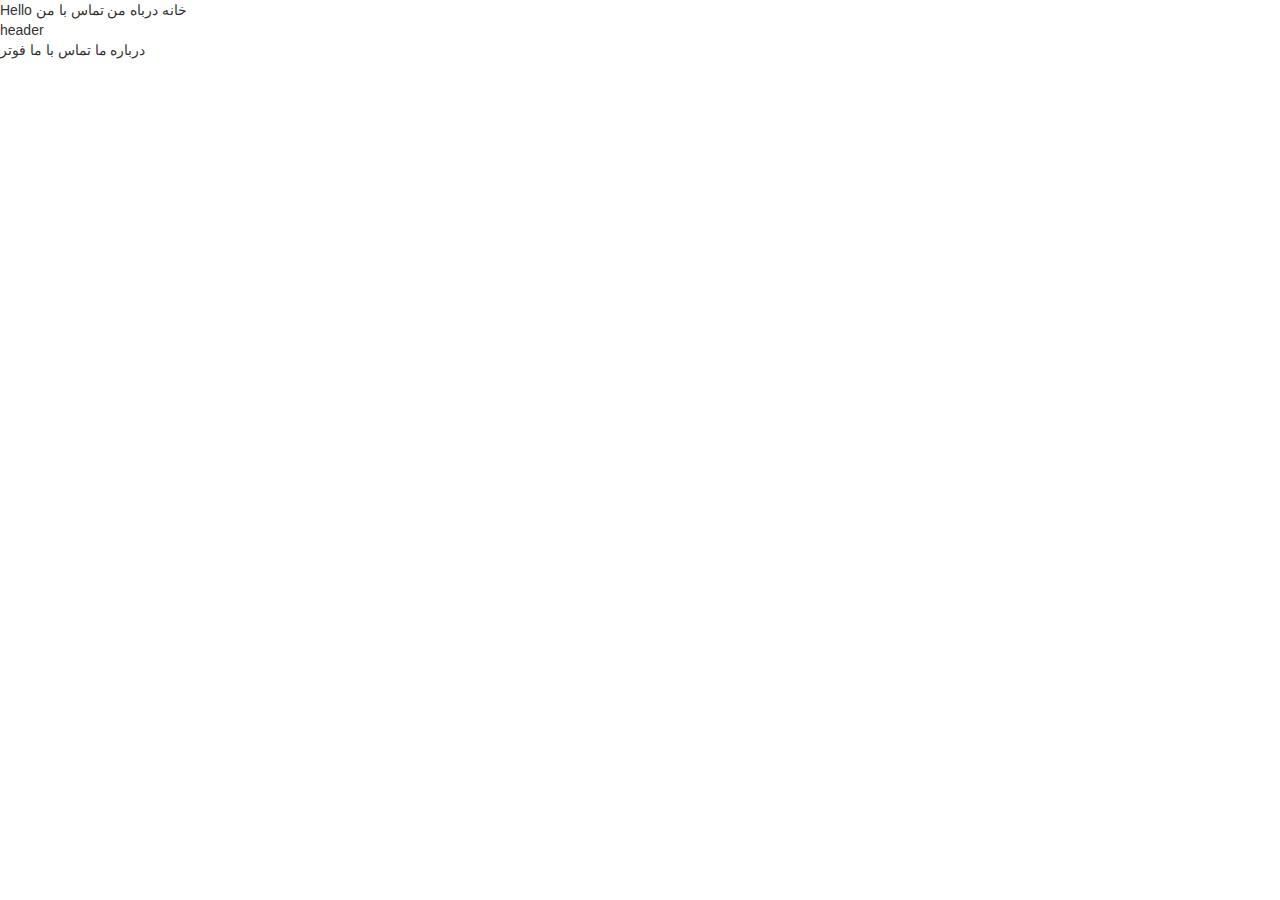
==== index.html @ d54f8e28 "initial commit" ====
<html lang="en">
<head>
    <meta charset="UTF-8">
    <meta name="viewport" content="width=device-width, initial-scale=1.0">
    <meta http-equiv="X-UA-Compatible" content="ie=edge">
    <title>Document</title>
    <link href="Styles/bootstap/bootstrap.min.css" rel="stylesheet" />
    <link href="Styles/site.css"  rel="stylesheet" />
    <script src="Scripts/angular/angular.js" ></script>
    <script src="Scripts/angular/angular-route.js" ></script>
    <script src="Modules/app.js" ></script>
    <script src="Modules/MainLayout/Components/Layouts/Container/mainLayout.component.js"></script>
    <script src="Modules/MainLayout/Components/Layouts/Menu/menuLayout.component.js"></script>
    <script src="Modules/MainLayout/Components/Layouts/Content/contentLayout.component.js"></script>
    <script src="Modules/MainLayout/Components/Layouts/Footer/footerLayout.component.js"></script>
    <script src="Modules/About/about.component.js"></script>
    <script src="Modules/Contact/contact.component.js"></script>
    <script src="Modules/Header/header.component.js"></script>
</head>
<body ng-app="mainApp" ng-controller="mainAppController">
    Hello
    <main-layout></main-layout>
</body>
</html>
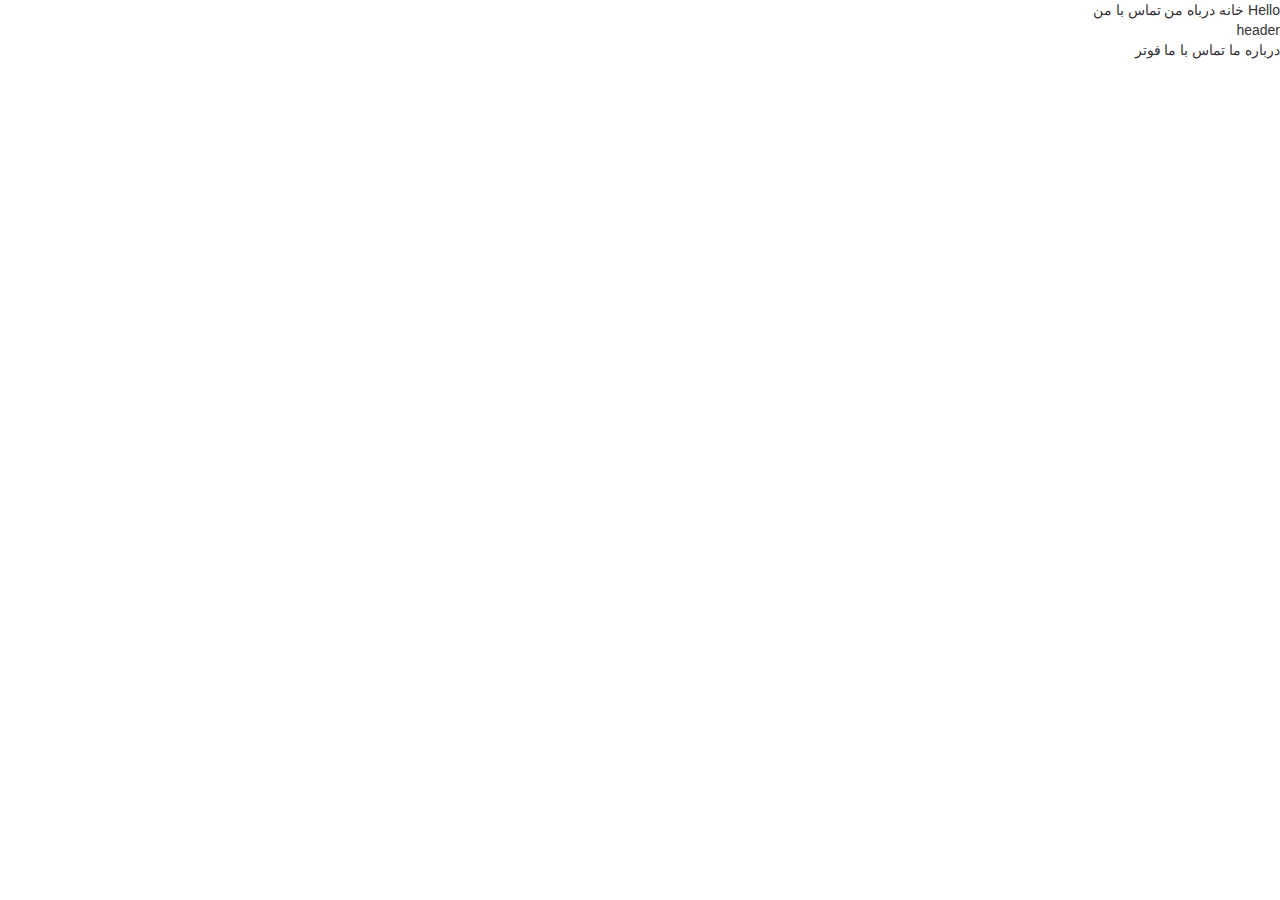
==== commit a8d2aa24: "remove alert and rtl bootstrap" ====
--- a/index.html
+++ b/index.html
@@ -4,7 +4,7 @@
     <meta name="viewport" content="width=device-width, initial-scale=1.0">
     <meta http-equiv="X-UA-Compatible" content="ie=edge">
     <title>Document</title>
-    <link href="Styles/bootstap/bootstrap.min.css" rel="stylesheet" />
+    <link href="Styles/bootstap/bootstrap-rtl.css" rel="stylesheet" />
     <link href="Styles/site.css"  rel="stylesheet" />
     <script src="Scripts/angular/angular.js" ></script>
     <script src="Scripts/angular/angular-route.js" ></script>
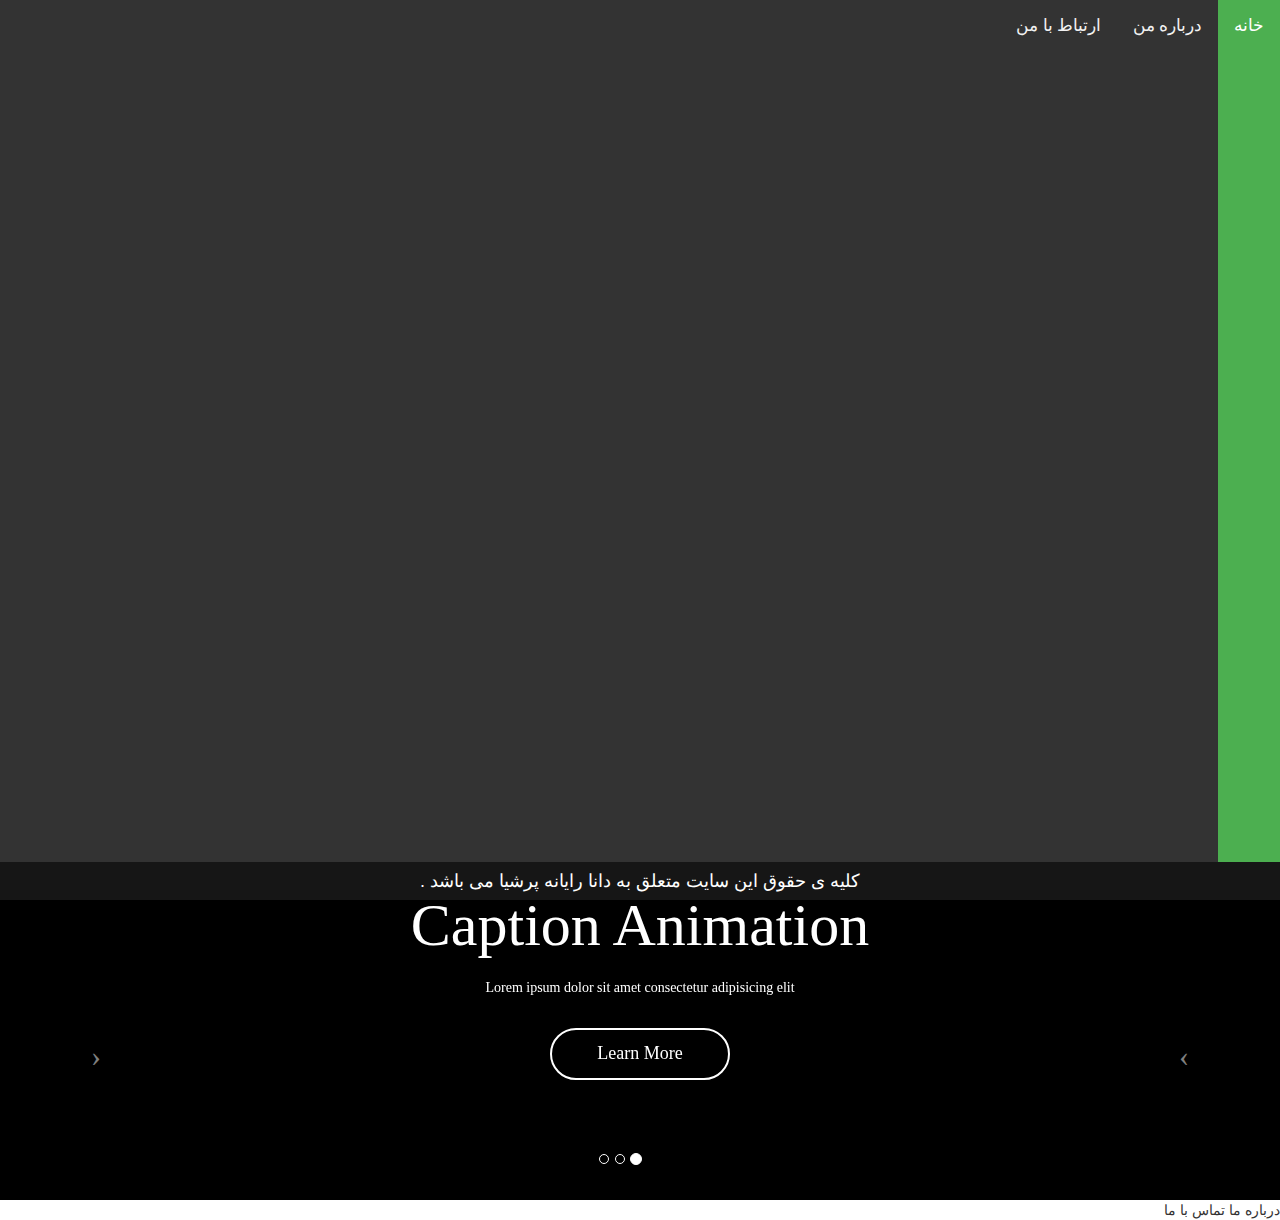
==== commit 65a14ebe: "initial menu" ====
--- a/index.html
+++ b/index.html
@@ -18,7 +18,7 @@
     <script src="Modules/Header/header.component.js"></script>
 </head>
 <body ng-app="mainApp" ng-controller="mainAppController">
-    Hello
+
     <main-layout></main-layout>
 </body>
 </html>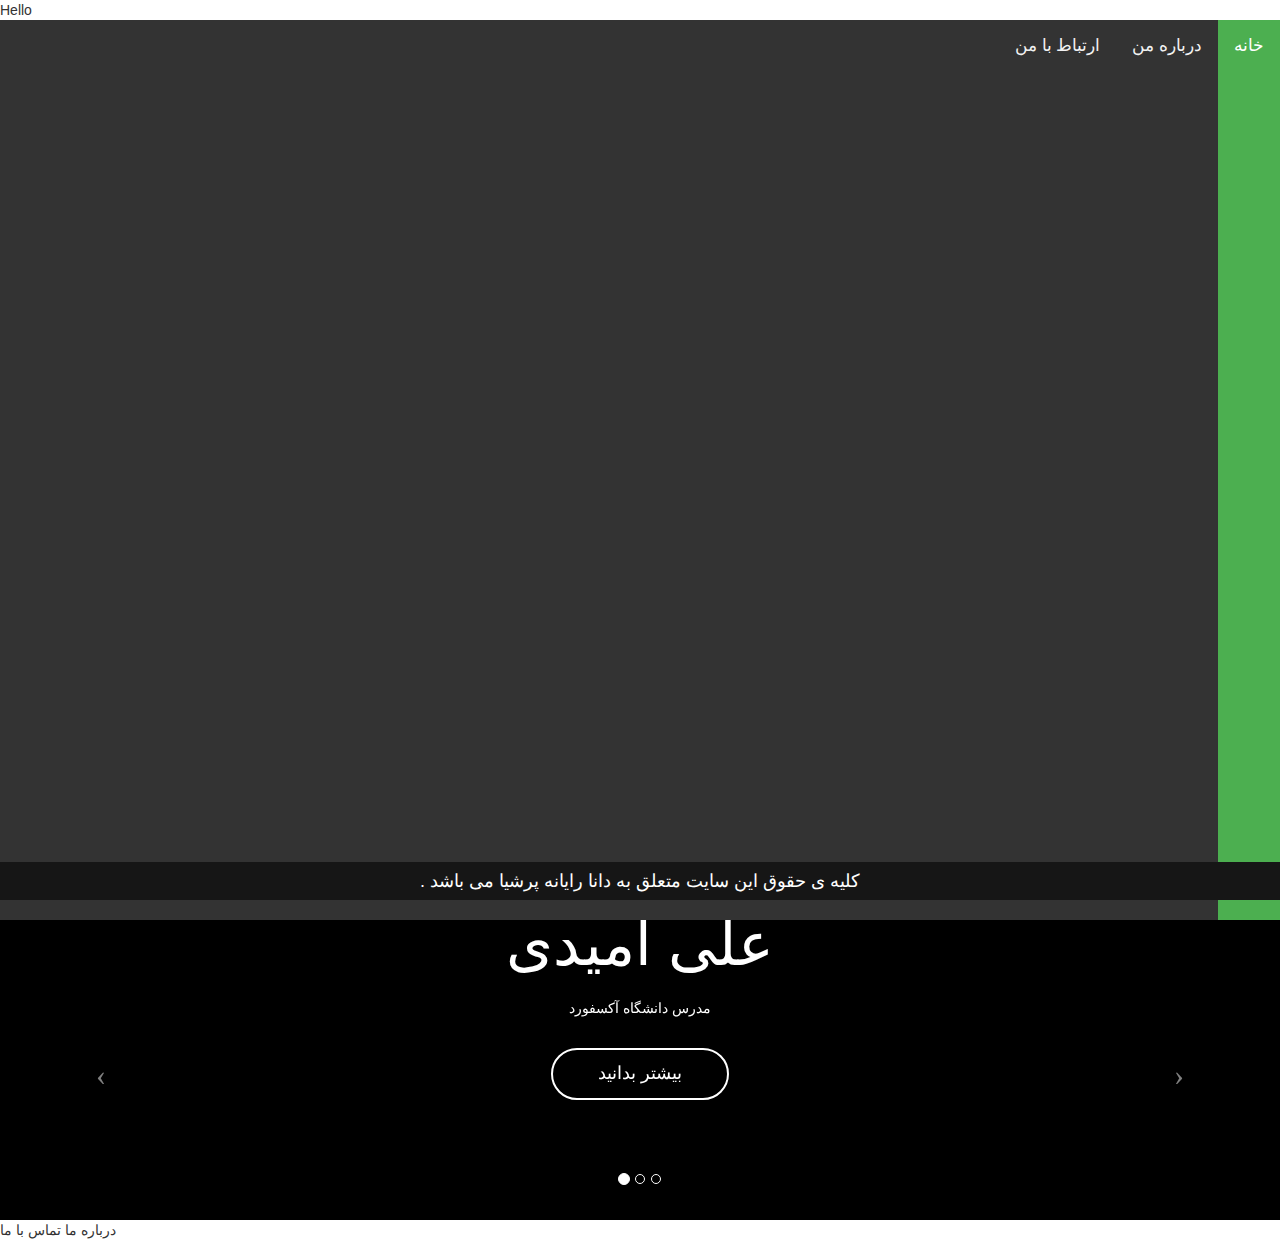
==== commit f3333d58: "change header and add boot.js" ====
--- a/index.html
+++ b/index.html
@@ -4,10 +4,13 @@
     <meta name="viewport" content="width=device-width, initial-scale=1.0">
     <meta http-equiv="X-UA-Compatible" content="ie=edge">
     <title>Document</title>
-    <link href="Styles/bootstap/bootstrap-rtl.css" rel="stylesheet" />
+    <link href="Styles/bootstap/bootstrap.min.css" rel="stylesheet" />
     <link href="Styles/site.css"  rel="stylesheet" />
     <script src="Scripts/angular/angular.js" ></script>
+      <script src="Scripts/jquery.js" ></script>
     <script src="Scripts/angular/angular-route.js" ></script>
+    <script src="Styles/bootstap/bootstrap.js" ></script>
+    
     <script src="Modules/app.js" ></script>
     <script src="Modules/MainLayout/Components/Layouts/Container/mainLayout.component.js"></script>
     <script src="Modules/MainLayout/Components/Layouts/Menu/menuLayout.component.js"></script>
@@ -18,7 +21,7 @@
     <script src="Modules/Header/header.component.js"></script>
 </head>
 <body ng-app="mainApp" ng-controller="mainAppController">
-
+    Hello
     <main-layout></main-layout>
 </body>
 </html>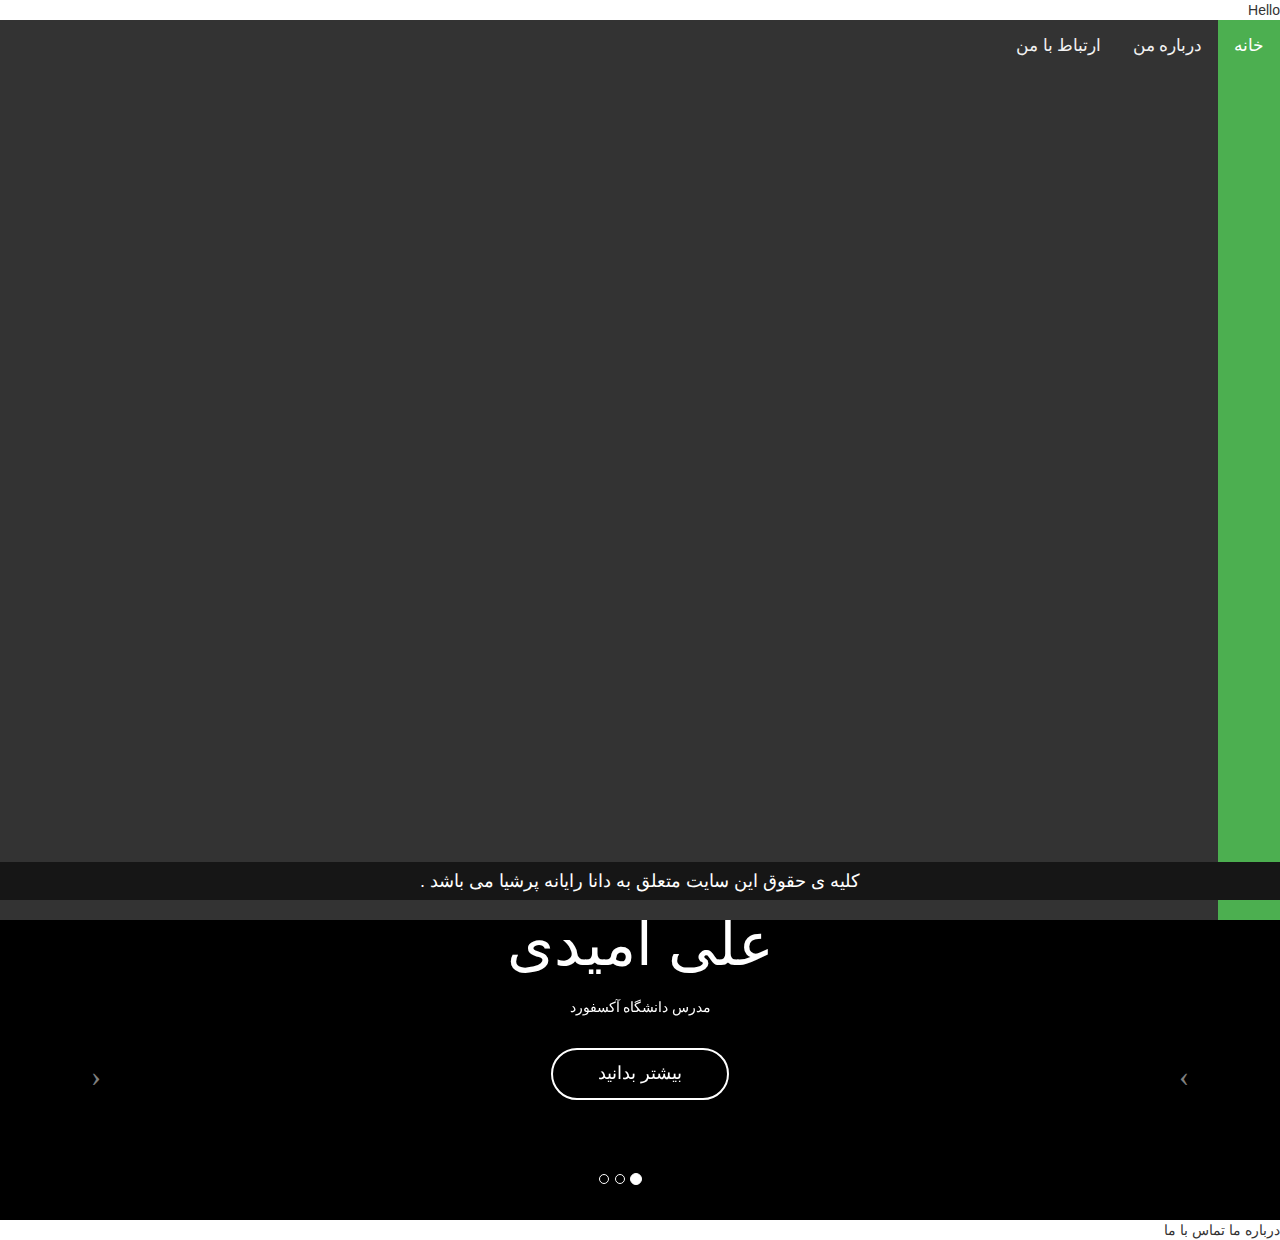
==== commit 2f7a61ef: "Merge branch 'saeidi-master'" ====
--- a/index.html
+++ b/index.html
@@ -4,7 +4,7 @@
     <meta name="viewport" content="width=device-width, initial-scale=1.0">
     <meta http-equiv="X-UA-Compatible" content="ie=edge">
     <title>Document</title>
-    <link href="Styles/bootstap/bootstrap.min.css" rel="stylesheet" />
+    <link href="Styles/bootstap/bootstrap-rtl.css" rel="stylesheet" />
     <link href="Styles/site.css"  rel="stylesheet" />
     <script src="Scripts/angular/angular.js" ></script>
       <script src="Scripts/jquery.js" ></script>
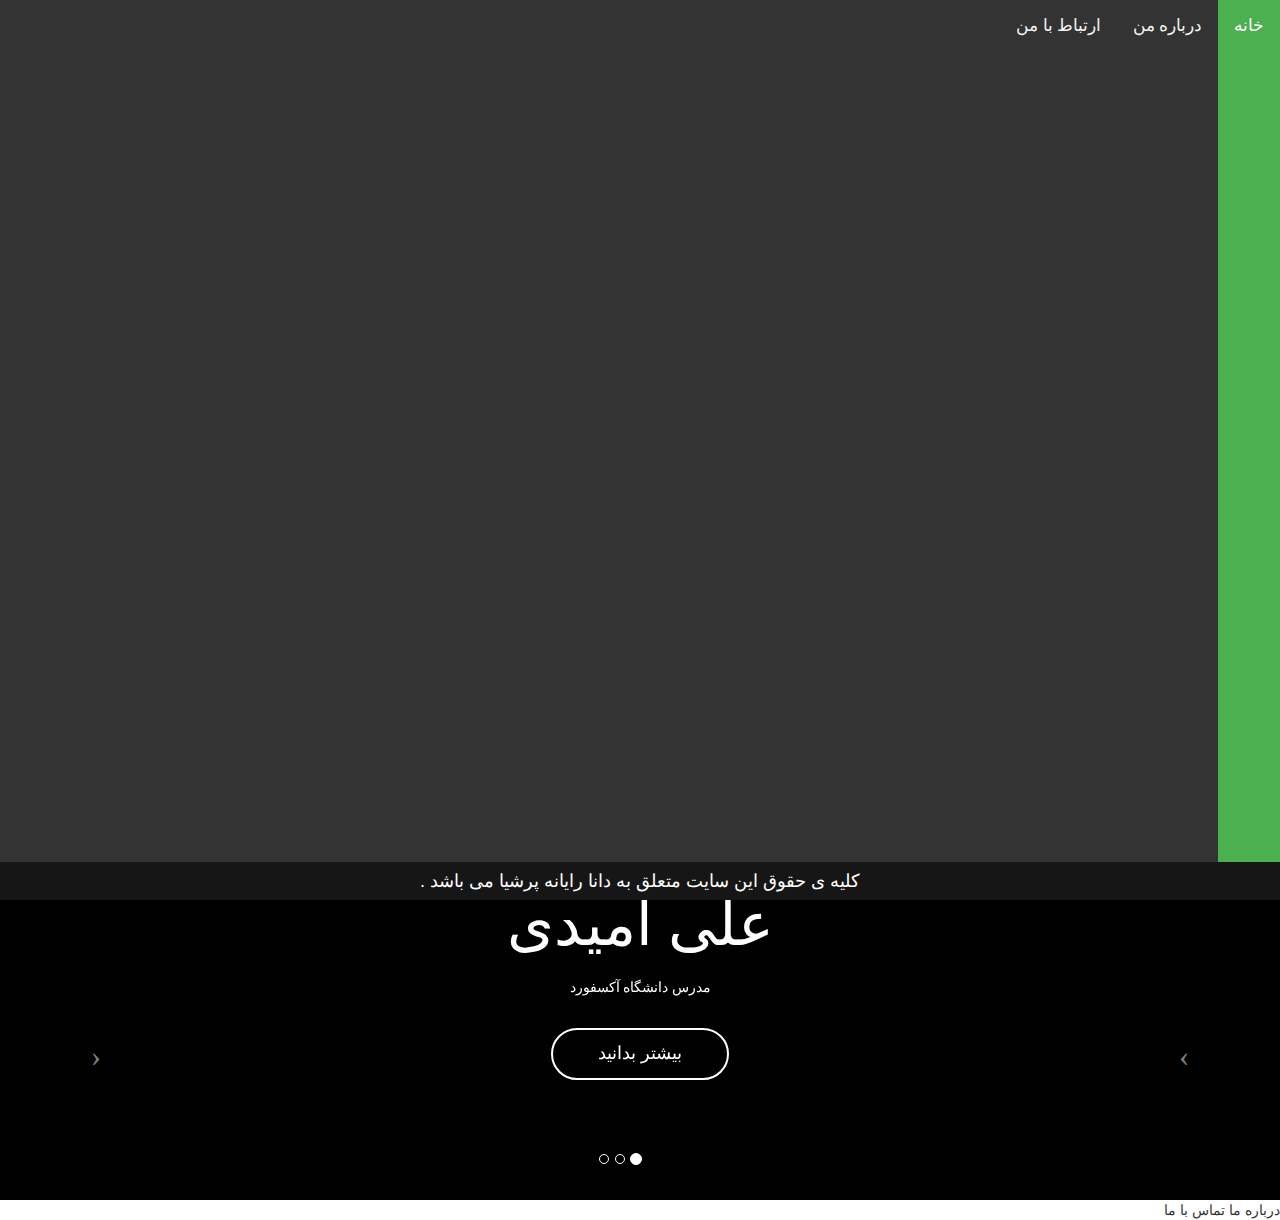
==== commit 6c0bab4e: "Merge branch 'saboktakin-master' of https://github.com/drp-programming-team/personal-page-git" ====
--- a/index.html
+++ b/index.html
@@ -21,7 +21,7 @@
     <script src="Modules/Header/header.component.js"></script>
 </head>
 <body ng-app="mainApp" ng-controller="mainAppController">
-    Hello
+
     <main-layout></main-layout>
 </body>
 </html>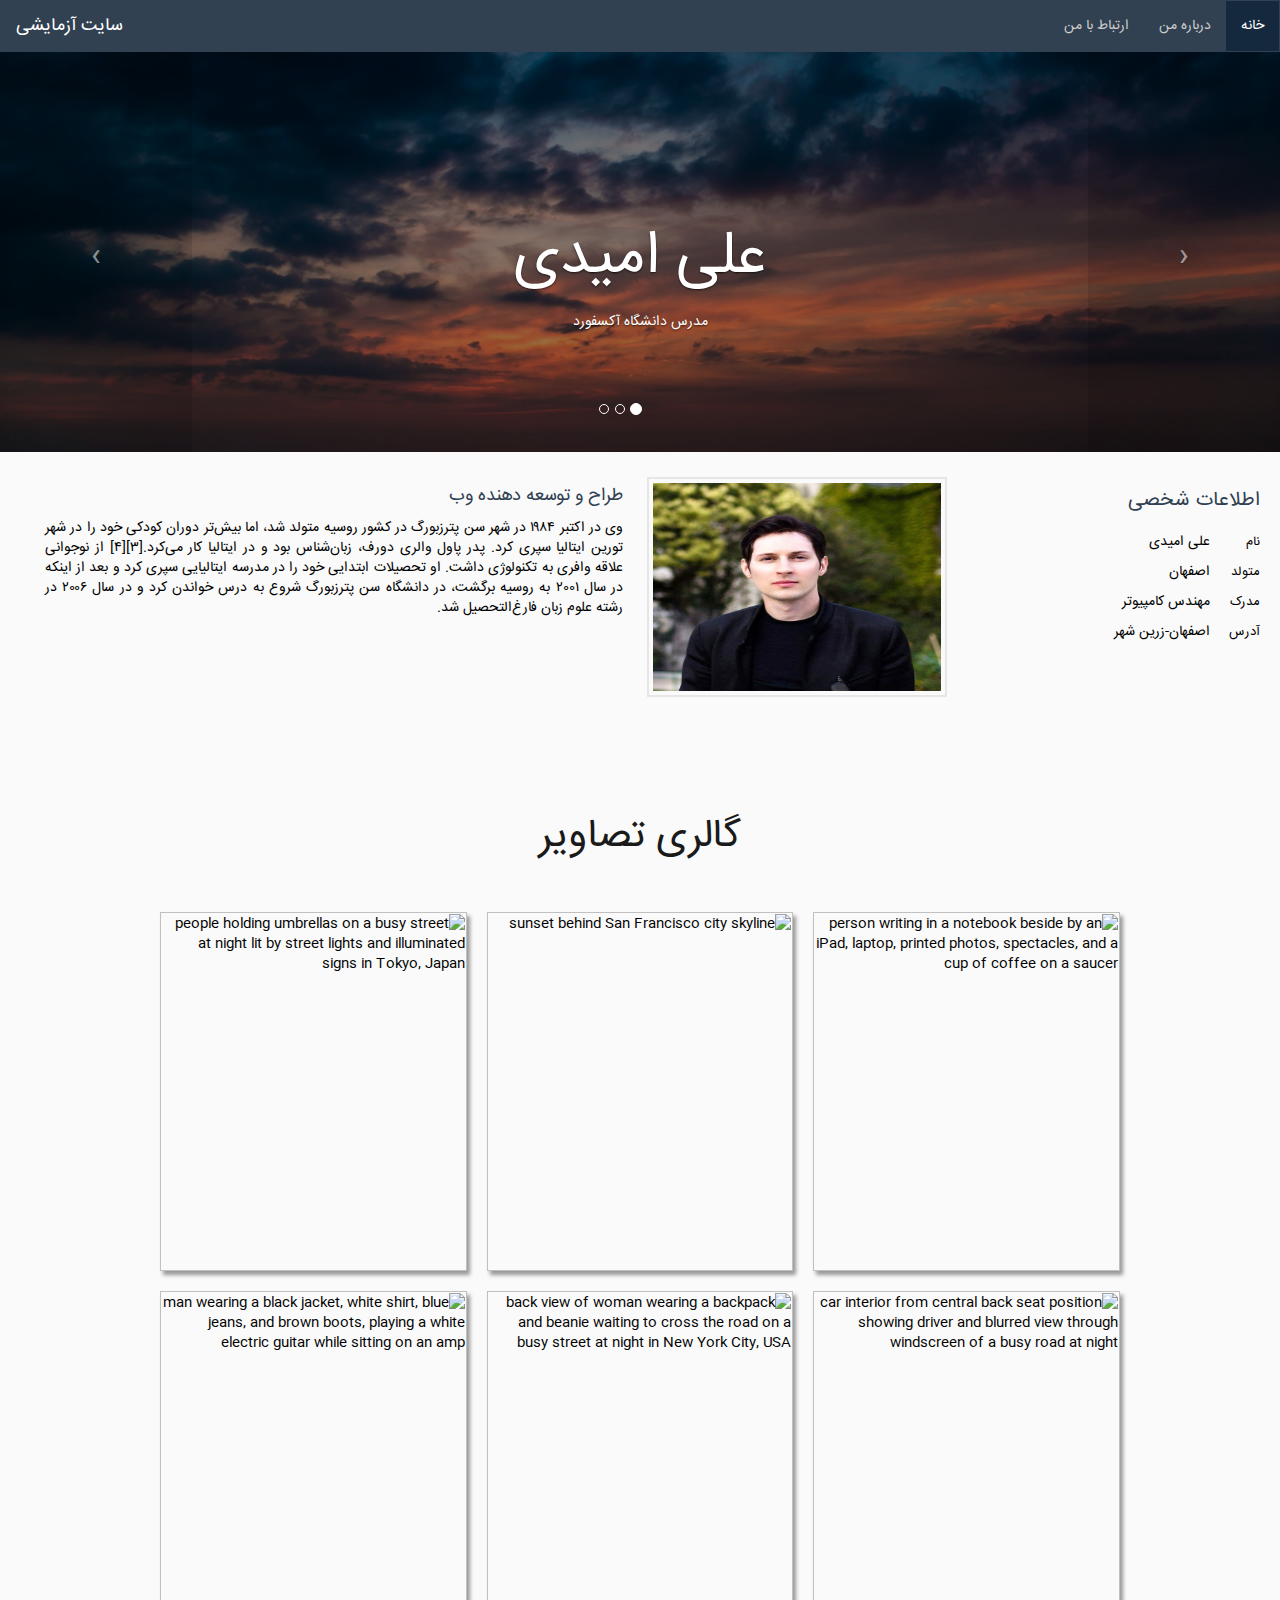
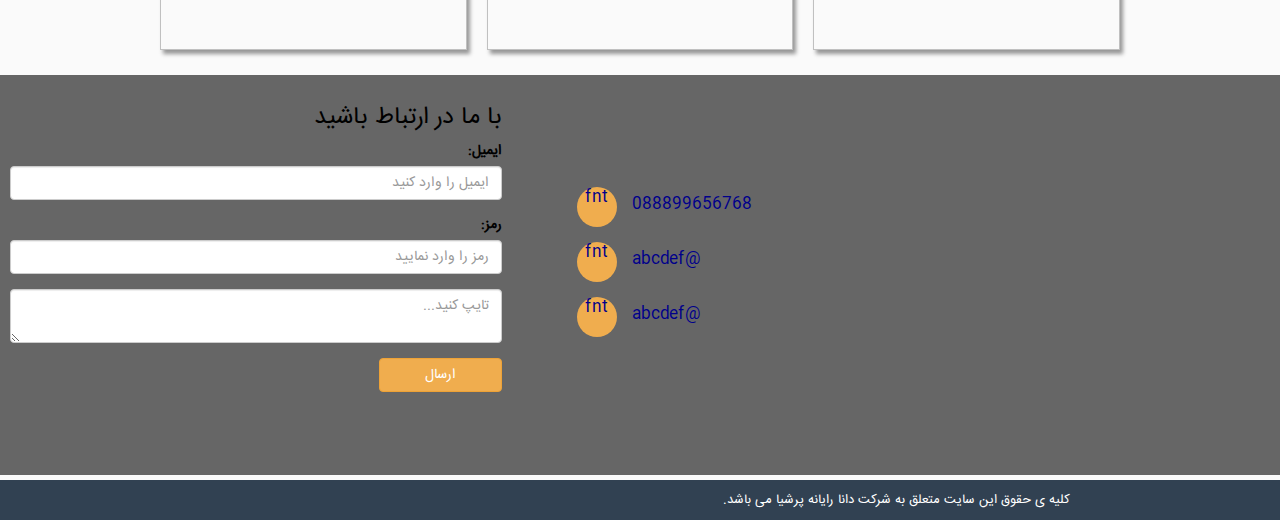
==== commit 30110d9d: "add Gallery image" ====
--- a/index.html
+++ b/index.html
@@ -19,6 +19,7 @@
     <script src="Modules/About/about.component.js"></script>
     <script src="Modules/Contact/contact.component.js"></script>
     <script src="Modules/Header/header.component.js"></script>
+    <script src="Modules/Gallery/gallery.component.js"></script>
 </head>
 <body ng-app="mainApp" ng-controller="mainAppController">
 
--- a/Styles/site.css
+++ b/Styles/site.css
@@ -0,0 +1,25 @@
+
+* {
+    box-sizing: border-box;
+    -webkit-box-sizing: border-box;
+    -moz-box-sizing: border-box;
+    box-sizing: border-box;
+    word-break: break-word;
+}
+
+body {
+    direction: rtl;
+    height: 100%;
+    margin: auto;
+    overflow-y: auto;
+    font-size: 14px;
+    background-color: #fff;
+    color: #000;
+}
+
+
+.clr {
+    width: 100%;
+    clear: both;
+    height: 1px;
+}
